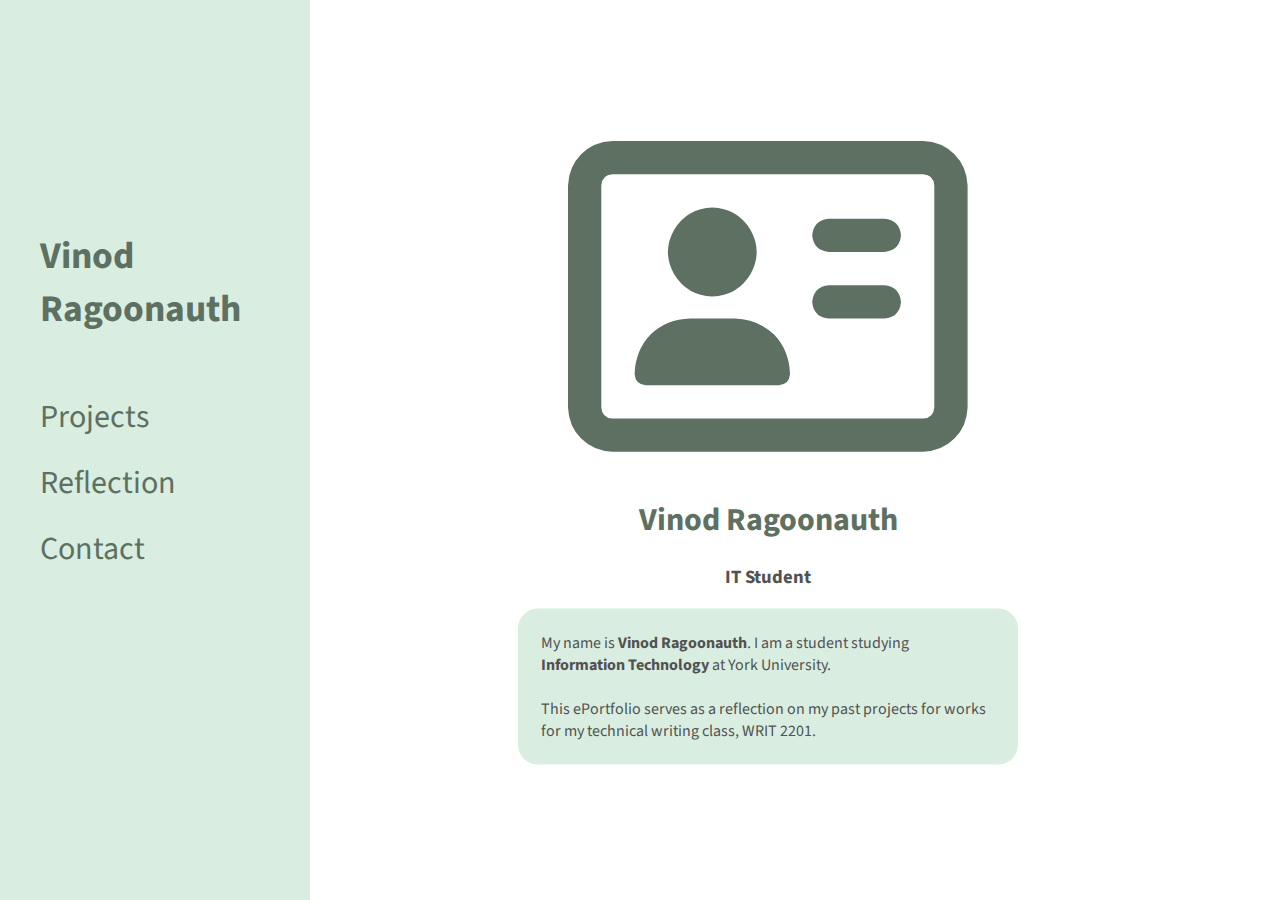
==== index.html @ c740549b "added projects" ====
<!DOCTYPE html>
<html lang="en">
<title>Vinod Ragoonauth - ePortfolio</title>
<meta charset="UTF-8">
<meta name="viewport" content="width=device-width, initial-scale=1">
<link href="css/style.css?t=[timestamp]" rel="stylesheet">
<link rel="stylesheet" href="https://fonts.googleapis.com/css?family=Source+Sans+Pro">
<link rel="stylesheet" href="https://cdnjs.cloudflare.com/ajax/libs/animate.css/4.1.1/animate.min.css">
<link rel="stylesheet" href="https://cdnjs.cloudflare.com/ajax/libs/font-awesome/6.2.1/css/all.min.css">
<script src="js/main.js"></script>
<body>
  <!-- MAIN NAV BAR -->
  <nav>
    <ul>
      <li class="animate__animated animate__fadeInLeft animate__fast">
        <a href="index.html">
          <h3>Vinod<br>Ragoonauth</h3>
        </a>
      </li>
      <li class="animate__animated animate__fadeInLeft animate__fast">
        <a href="projects.html">Projects</a>
      </li>
      <li class="animate__animated animate__fadeInLeft animate__fast">
        <a href="reflection.html">Reflection</a>
      </li>
      <li class="animate__animated animate__fadeInLeft animate__fast">
        <a href="contact.html">Contact</a>
      </li>
    </ul>
  </nav>

  <!-- MOBILE NAV BAR -->
  <div class="topnav">
    <a href="index.html">Vinod Ragoonauth</a>
    <div id="navLinks">
      <a href="projects.html">Projects</a>
      <a href="reflection.html">Reflection</a>
      <a href="contact.html">Contact</a>
    </div>
    <a href="javascript:void(0);" class="icon" onclick="showMobileNavMenu()">
      <i class="fa fa-bars"></i>
    </a>
  </div>

  <!-- HOME PAGE -->
  <div class="main">
    <div class="home-content">

      <!-- PROFILE PICTURE -->
      <div class="pfp-container"><i class="fa-regular fa-address-card animate__animated animate__fadeIn animate__slow"></i></div>

      <!-- DESCRIPTION -->
      <h1 class="animate__animated animate__slideInDown">Vinod Ragoonauth</h1>
      <h3 class="animate__animated animate__slideInDown">IT Student</h3>
      <p class="desc-text animate__animated animate__slideInUp">
        My name is <b>Vinod Ragoonauth</b>. I am a student studying <b>Information Technology</b> at York University. <br><br>
        This ePortfolio serves as a reflection on my past projects for works for my technical writing class, 
        WRIT 2201. <br>
      </p>
    </div>
  </div>
</body>

</html>
---- css/style.css ----
/* GENERAL */
:root {
  --navbar-bg-color: #d9eee1;
  --navbar-text-color: #5e7062;
  --grey-text-color: rgb(82, 82, 82);
}

html {
  overflow-y: hidden;
}

body {
  font-family: "Source Sans Pro";
  margin: 0;
}

a {
  text-decoration: none;
  color: var(--navbar-text-color);
}

a:hover {
  color: black;
}

a:active {
  color: grey;
}

.main {
  position: absolute;
  left: 60%;
  top: 50%;
  -webkit-transform: translate(-50%, -50%);
  transform: translate(-50%, -50%);
}

/* NAV BAR */
nav {
  height: 100%;
  position: fixed;
  width: 300px;
  margin: 0;
  padding: 0;
  font-size: xx-large;
  background-color: var(--navbar-bg-color);
  padding-right: 10px;
}

nav ul {
  position: absolute;
  top: 40%;
  -ms-transform: translateY(-50%);
  transform: translateY(-50%);
  list-style-type: none;
}

nav li {
  padding-bottom: 20px;
}

/* MOBILE NAV BAR */
.topnav {
  opacity: 0;
  pointer-events: none;
  overflow: hidden;
  background-color: var(--navbar-bg-color);
  position: relative;
}

.topnav #navLinks {
  display: none;
}

.topnav a {
  float: left;
  color: var(--navbar-text-color);
  padding: 14px 16px;
  text-decoration: none;
  font-size: 17px;
}

.topnav a.icon {
  float: right;
}

.topnav a:hover {
  color: black;
}

/* HOME */
.home-content {
  width: 500px;
}

.home-content h1 {
  text-align: center;
  color: var(--navbar-text-color);
}

.home-content h3 {
  color: var(--grey-text-color);
  text-align: center;
}

.pfp-container {
position: relative;
  -webkit-transform: translate(10%);
  transform: translate(10%);
}

.fa-address-card {
  color: var(--navbar-text-color);
  font-size: 22.2rem;
  text-align: center;
  display: inline-block;
}

.desc-text {
  border-style: solid;
  background-color: var(--navbar-bg-color);
  -moz-background-color: var(--navbar-bg-color);
  border-color: var(--navbar-bg-color);
  border-radius: 20px;
  -moz-border-radius: 20px;
  margin-top: 10px;
  padding: 20px;
  color: var(--grey-text-color);
}

/* PROJECTS */
.projects-content {  display: grid;
  grid-template-columns: 1.2fr 1.2fr;
  grid-template-rows: 1.3fr 1.6fr;
  gap: 0px 0px;
  grid-auto-flow: row;
  grid-template-areas:
    "title title"
    "ifixit-container report-container";
}

.title { 
  grid-area: title; 
  background-color: var(--navbar-bg-color);
  border-style: solid;
  border-color: var(--navbar-bg-color);
  border-radius: 20px;
  text-align: center;
  font-size: 30px;
  padding: 10px; 
}

.ifixit-container { grid-area: ifixit-container; }
.report-container { grid-area: report-container; }

/* MEDIA QUERIES */
@media only screen and (max-width: 900px) {
  nav {
    opacity: 0;
    transition: visibility 0s, opacity 0.5s linear;
    pointer-events: none;
  }

  .main {
    transition: 0.5s ease-in;
    left: 50%;
  }

  .topnav {
    pointer-events: all;
    opacity: 1;
    transition: visibility 0s, opacity 0.5s linear;
  }

  .pfp-container {
    -webkit-transform: translate(15%);
    transform: translate(15%);
  }

  .fa-address-card {
    font-size: 15rem;
  }

  .home-content {
  width: 400px;
  }
  
  .desc-text {
    margin: 10px;
  }
}

@media only screen and (min-width: 901px) {
  nav {
    opacity: 1;
    transition: visibility 0s, opacity 0.5s linear;
  }

  .main {
    transition: 0.5s ease-in;
    left: 60%;
  }
}
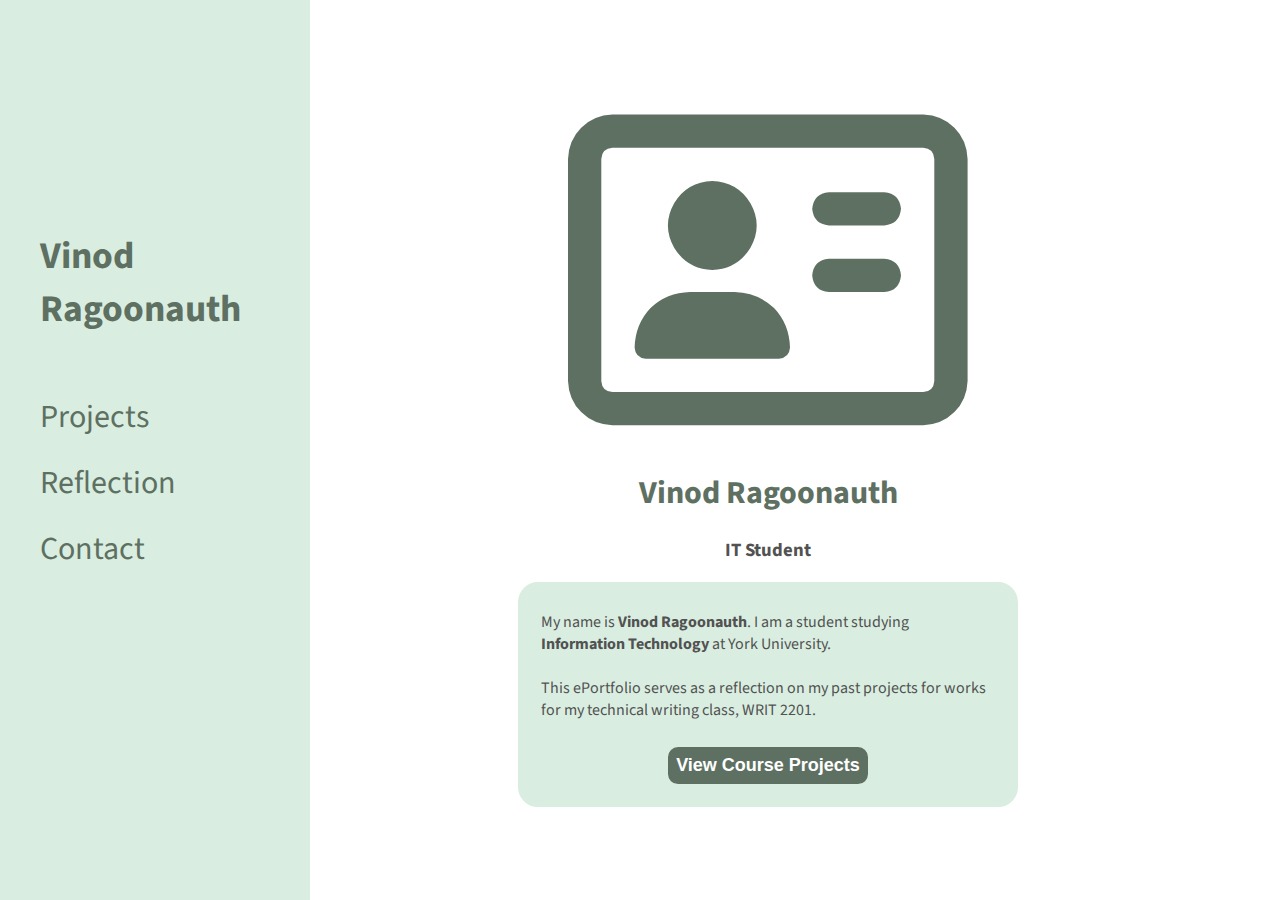
==== commit a922da90: "added buttons to pages" ====
--- a/index.html
+++ b/index.html
@@ -8,6 +8,7 @@
 <link rel="stylesheet" href="https://cdnjs.cloudflare.com/ajax/libs/animate.css/4.1.1/animate.min.css">
 <link rel="stylesheet" href="https://cdnjs.cloudflare.com/ajax/libs/font-awesome/6.2.1/css/all.min.css">
 <script src="js/main.js"></script>
+
 <body>
   <!-- MAIN NAV BAR -->
   <nav>
@@ -47,16 +48,28 @@
     <div class="home-content">
 
       <!-- PROFILE PICTURE -->
-      <div class="pfp-container"><i class="fa-regular fa-address-card animate__animated animate__fadeIn animate__slow"></i></div>
+      <div class="pfp-container">
+        <i class="fa-regular fa-address-card animate__animated animate__fadeIn animate__slow">
+        </i>
+      </div>
 
       <!-- DESCRIPTION -->
       <h1 class="animate__animated animate__slideInDown">Vinod Ragoonauth</h1>
       <h3 class="animate__animated animate__slideInDown">IT Student</h3>
-      <p class="desc-text animate__animated animate__slideInUp">
-        My name is <b>Vinod Ragoonauth</b>. I am a student studying <b>Information Technology</b> at York University. <br><br>
-        This ePortfolio serves as a reflection on my past projects for works for my technical writing class, 
-        WRIT 2201. <br>
-      </p>
+      <div class="text-container animate__animated animate__slideInUp">
+        <p class="desc-text ">
+          My name is <b>Vinod Ragoonauth</b>. I am a student studying <b>Information Technology</b> at York University.
+          <br><br>
+          This ePortfolio serves as a reflection on my past projects for works for my technical writing class,
+          WRIT 2201. <br>
+        </p>
+        <div class="projects-bttn-container">
+          <a href="projects.html">
+            <button class="projects-bttn" type="button">View Course Projects</button>
+          </a>
+        </div>
+      </div>
+
     </div>
   </div>
 </body>
--- a/css/style.css
+++ b/css/style.css
@@ -116,7 +116,7 @@
   display: inline-block;
 }
 
-.desc-text {
+.text-container {
   border-style: solid;
   background-color: var(--navbar-bg-color);
   -moz-background-color: var(--navbar-bg-color);
@@ -124,15 +124,42 @@
   border-radius: 20px;
   -moz-border-radius: 20px;
   margin-top: 10px;
-  padding: 20px;
+  padding-bottom: 20px;
+  /* text-align: center; */
+}
+
+.desc-text {
+  padding: 10px 20px;
   color: var(--grey-text-color);
 }
 
+.projects-bttn-container {
+text-align: center;
+}
+
+.projects-bttn {
+  font-size: 18px;
+  font-weight: bold;
+  background-color: var(--navbar-text-color);
+  color: white;
+  border-radius: 10px;
+  border-style: solid;
+  border-color: var(--navbar-text-color);
+  border-width: 3px;
+  padding: 5px;
+}
+
+.projects-bttn:hover {
+  background-color: var(--navbar-bg-color);
+  color: var(--navbar-text-color);
+}
+
 /* PROJECTS */
-.projects-content {  display: grid;
+.projects-content {  
+  display: grid;
   grid-template-columns: 1.2fr 1.2fr;
   grid-template-rows: 1.3fr 1.6fr;
-  gap: 0px 0px;
+  gap: 0px 30px;
   grid-auto-flow: row;
   grid-template-areas:
     "title title"
@@ -141,17 +168,66 @@
 
 .title { 
   grid-area: title; 
-  background-color: var(--navbar-bg-color);
-  border-style: solid;
-  border-color: var(--navbar-bg-color);
+  /* background-color: var(--navbar-bg-color); */
+  /* border-style: solid; */
+  /* border-color: var(--navbar-bg-color); */
+  /* border-radius: 20px; */
+  text-align: center;
+  font-size: 30px;
+  padding: 10px;
+  height: 40px;
+  font-size: 60px;
+  /* width: 250px; */
+  /* position: relative; */
+  /* top: 50%; */
+  /* left: 25%; */
+}
+
+.ifixit-container { 
+  grid-area: ifixit-container;
+  text-align: center;
+  padding: 10px;
+  border-style: solid;
+  border-color: var(--navbar-text-color);
   border-radius: 20px;
-  text-align: center;
-  font-size: 30px;
-  padding: 10px; 
-}
-
-.ifixit-container { grid-area: ifixit-container; }
-.report-container { grid-area: report-container; }
+  margin: 20px 10px;
+  font-size: 1.5rem;
+  font-weight: bold;
+  width: 250px;
+}
+
+.ifixit-container p {
+  font-size: 20px;
+  font-weight: 400;
+}
+
+.ifixit-container:hover {
+  background-color: var(--navbar-text-color);
+  color: white;
+}
+
+.report-container { 
+  grid-area: report-container;
+  text-align: center;
+  padding: 10px;
+  border-style: solid;
+  border-color: var(--navbar-text-color);
+  border-radius: 20px;
+  margin: 20px 10px;
+  font-size: 1.5rem;
+  font-weight: bold;
+  width: 250px;
+}
+
+.report-container p {
+  font-size: 20px;
+  font-weight: 400;
+}
+
+.report-container:hover {
+  background-color: var(--navbar-text-color);
+  color: white;
+}
 
 /* MEDIA QUERIES */
 @media only screen and (max-width: 900px) {
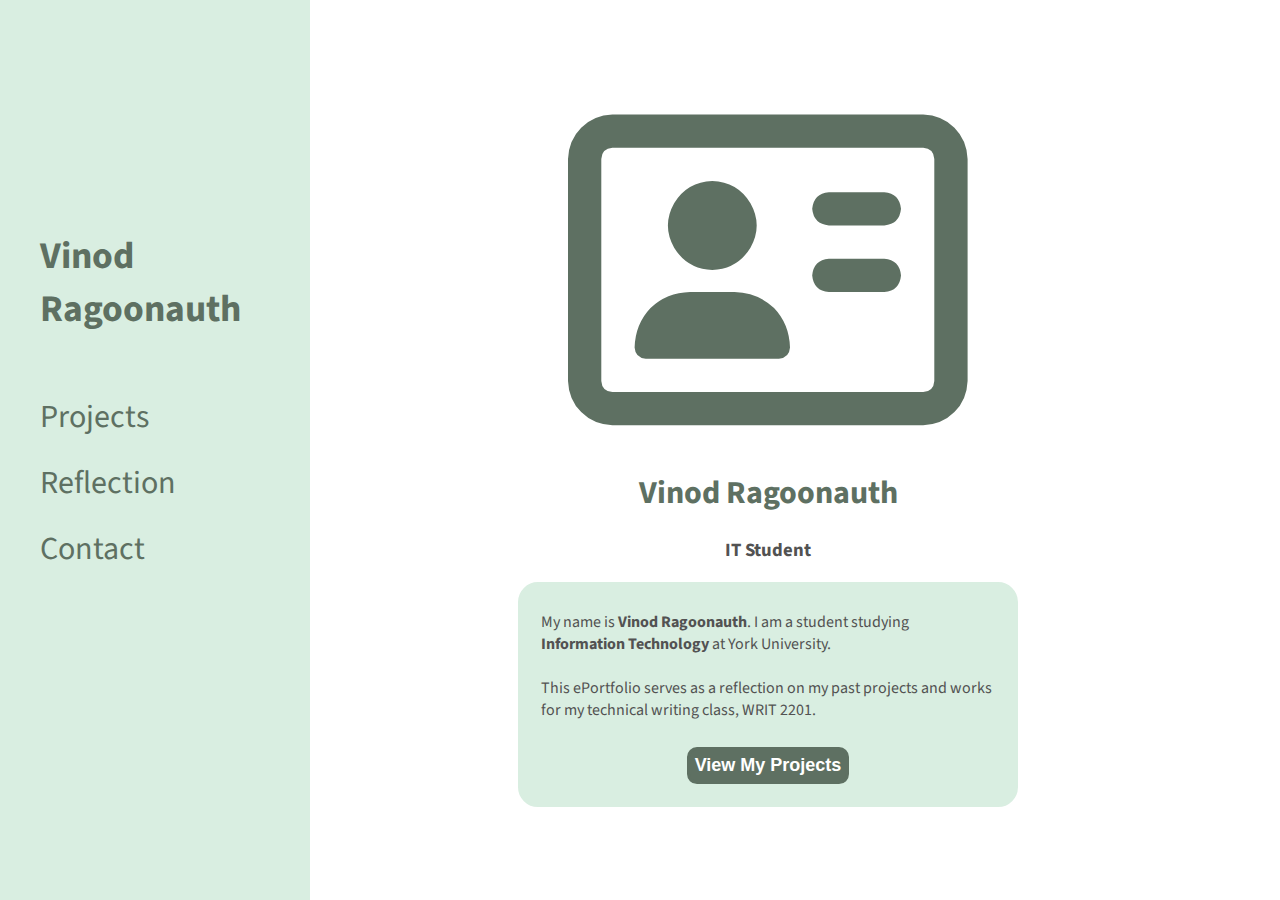
==== commit e0138c26: "created Dev branch" ====
--- a/index.html
+++ b/index.html
@@ -60,12 +60,12 @@
         <p class="desc-text ">
           My name is <b>Vinod Ragoonauth</b>. I am a student studying <b>Information Technology</b> at York University.
           <br><br>
-          This ePortfolio serves as a reflection on my past projects for works for my technical writing class,
+          This ePortfolio serves as a reflection on my past projects and works for my technical writing class,
           WRIT 2201. <br>
         </p>
         <div class="projects-bttn-container">
           <a href="projects.html">
-            <button class="projects-bttn" type="button">View Course Projects</button>
+            <button class="projects-bttn" type="button">View My Projects</button>
           </a>
         </div>
       </div>
--- a/css/style.css
+++ b/css/style.css
@@ -230,7 +230,7 @@
 }
 
 /* MEDIA QUERIES */
-@media only screen and (max-width: 900px) {
+@media only screen and (max-width: 1000px) {
   nav {
     opacity: 0;
     transition: visibility 0s, opacity 0.5s linear;
@@ -266,7 +266,7 @@
   }
 }
 
-@media only screen and (min-width: 901px) {
+@media only screen and (min-width: 1001px) {
   nav {
     opacity: 1;
     transition: visibility 0s, opacity 0.5s linear;
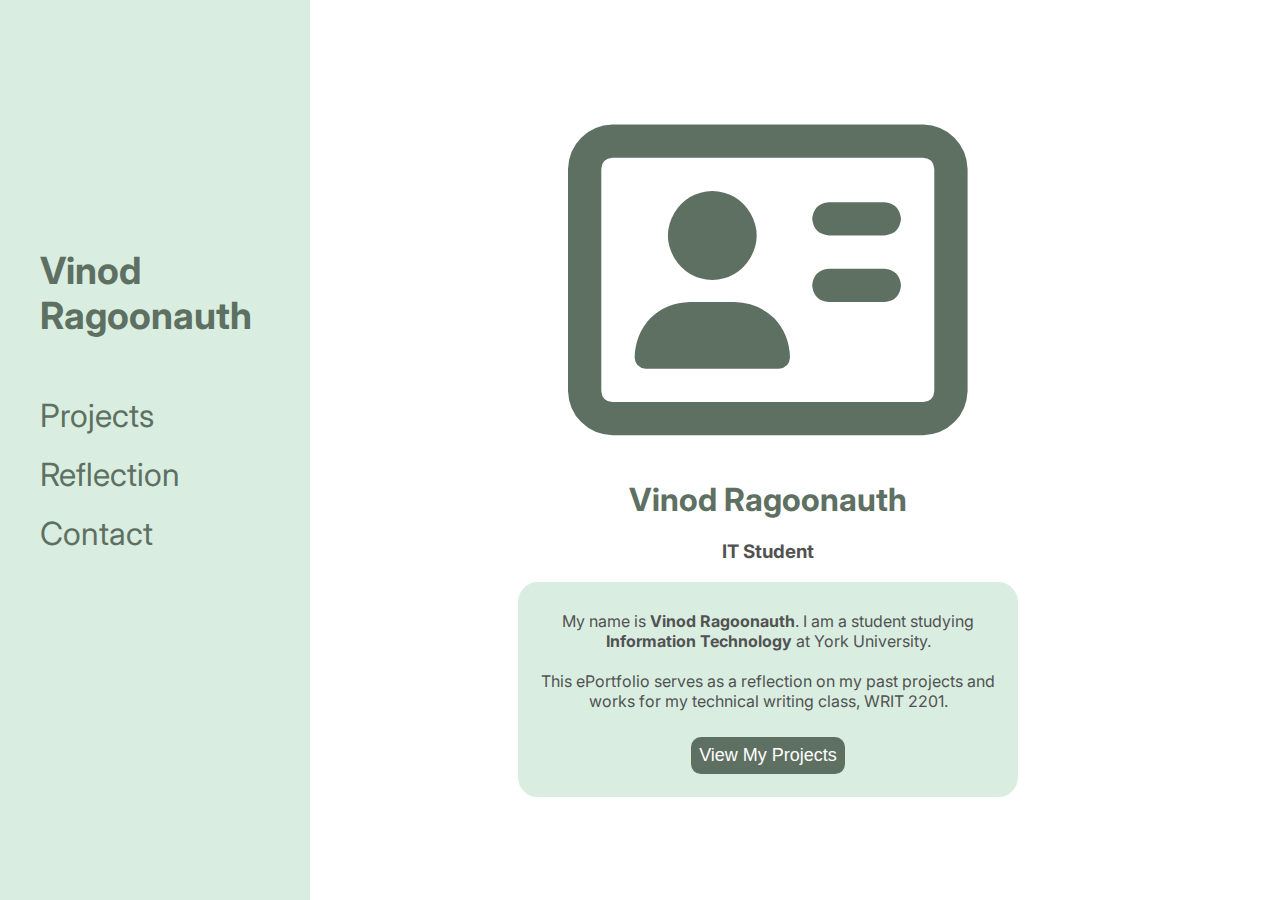
==== commit 6498b2ff: "changed font" ====
--- a/index.html
+++ b/index.html
@@ -4,7 +4,7 @@
 <meta charset="UTF-8">
 <meta name="viewport" content="width=device-width, initial-scale=1">
 <link href="css/style.css?t=[timestamp]" rel="stylesheet">
-<link rel="stylesheet" href="https://fonts.googleapis.com/css?family=Source+Sans+Pro">
+<link rel="stylesheet" href="https://fonts.googleapis.com/css?family=Inter">
 <link rel="stylesheet" href="https://cdnjs.cloudflare.com/ajax/libs/animate.css/4.1.1/animate.min.css">
 <link rel="stylesheet" href="https://cdnjs.cloudflare.com/ajax/libs/font-awesome/6.2.1/css/all.min.css">
 <script src="js/main.js"></script>
--- a/css/style.css
+++ b/css/style.css
@@ -3,6 +3,9 @@
   --navbar-bg-color: #d9eee1;
   --navbar-text-color: #5e7062;
   --grey-text-color: rgb(82, 82, 82);
+  --light-grey: rgb(241, 241, 241);
+  --other-green: rgb(93, 155, 0);
+  --navbar-bg-color-selected: #b4d6c1;
 }
 
 html {
@@ -10,7 +13,7 @@
 }
 
 body {
-  font-family: "Source Sans Pro";
+  font-family: "Inter";
   margin: 0;
 }
 
@@ -21,10 +24,6 @@
 
 a:hover {
   color: black;
-}
-
-a:active {
-  color: grey;
 }
 
 .main {
@@ -125,7 +124,7 @@
   -moz-border-radius: 20px;
   margin-top: 10px;
   padding-bottom: 20px;
-  /* text-align: center; */
+  text-align: center;
 }
 
 .desc-text {
@@ -139,7 +138,7 @@
 
 .projects-bttn {
   font-size: 18px;
-  font-weight: bold;
+  font-weight: 500;
   background-color: var(--navbar-text-color);
   color: white;
   border-radius: 10px;
@@ -150,8 +149,9 @@
 }
 
 .projects-bttn:hover {
-  background-color: var(--navbar-bg-color);
-  color: var(--navbar-text-color);
+  background-color: var(--navbar-bg-color-selected);
+  color: var(--navbar-text-color);
+  border-color: var(--navbar-bg-color-selected);
 }
 
 /* PROJECTS */
@@ -168,29 +168,24 @@
 
 .title { 
   grid-area: title; 
-  /* background-color: var(--navbar-bg-color); */
-  /* border-style: solid; */
-  /* border-color: var(--navbar-bg-color); */
-  /* border-radius: 20px; */
-  text-align: center;
-  font-size: 30px;
+  text-align: center;
+  font-size: 20px;
   padding: 10px;
   height: 40px;
+}
+
+.title h1 {
   font-size: 60px;
-  /* width: 250px; */
-  /* position: relative; */
-  /* top: 50%; */
-  /* left: 25%; */
 }
 
 .ifixit-container { 
   grid-area: ifixit-container;
   text-align: center;
   padding: 10px;
-  border-style: solid;
+  background-color: var(--light-grey);
   border-color: var(--navbar-text-color);
   border-radius: 20px;
-  margin: 20px 10px;
+  margin: 40px 10px;
   font-size: 1.5rem;
   font-weight: bold;
   width: 250px;
@@ -210,10 +205,10 @@
   grid-area: report-container;
   text-align: center;
   padding: 10px;
-  border-style: solid;
+  background-color: var(--light-grey);
   border-color: var(--navbar-text-color);
   border-radius: 20px;
-  margin: 20px 10px;
+  margin: 40px 10px;
   font-size: 1.5rem;
   font-weight: bold;
   width: 250px;
@@ -227,6 +222,52 @@
 .report-container:hover {
   background-color: var(--navbar-text-color);
   color: white;
+}
+
+/* CONTACT PAGE */
+.contact-form-container{
+  background-color: var(--light-grey);
+  border-radius: 10px;
+  padding: 20px;
+}
+
+input, textarea {
+  width: 100%;
+  padding: 10px;
+  border: 1px solid white;
+  border-radius: 5px;
+  box-sizing: border-box;
+  margin-top: 6px;
+  margin-bottom: 16px;
+  resize: vertical;
+  font-family: Arial, Helvetica, sans-serif;
+  font-weight: bold;
+  font-size: 13px;
+}
+
+input[type=submit] {
+  background-color: var(--navbar-bg-color);
+  font-weight: bold;
+  font-family: Arial, Helvetica, sans-serif;
+  border: none;
+}
+
+input[type=submit]:hover {
+  background-color: var(--navbar-bg-color-selected);
+}
+
+input:focus, textarea:focus {
+  outline: none !important;
+  border-color: var(--navbar-text-color);
+  border: 2px solid var(--other-green); 
+}
+
+.contact-content h1 {
+  color: var(--grey-text-color);
+}
+
+.email-text {
+  color: var(--grey-text-color);
 }
 
 /* MEDIA QUERIES */
@@ -240,6 +281,7 @@
   .main {
     transition: 0.5s ease-in;
     left: 50%;
+    width: 400px;
   }
 
   .topnav {
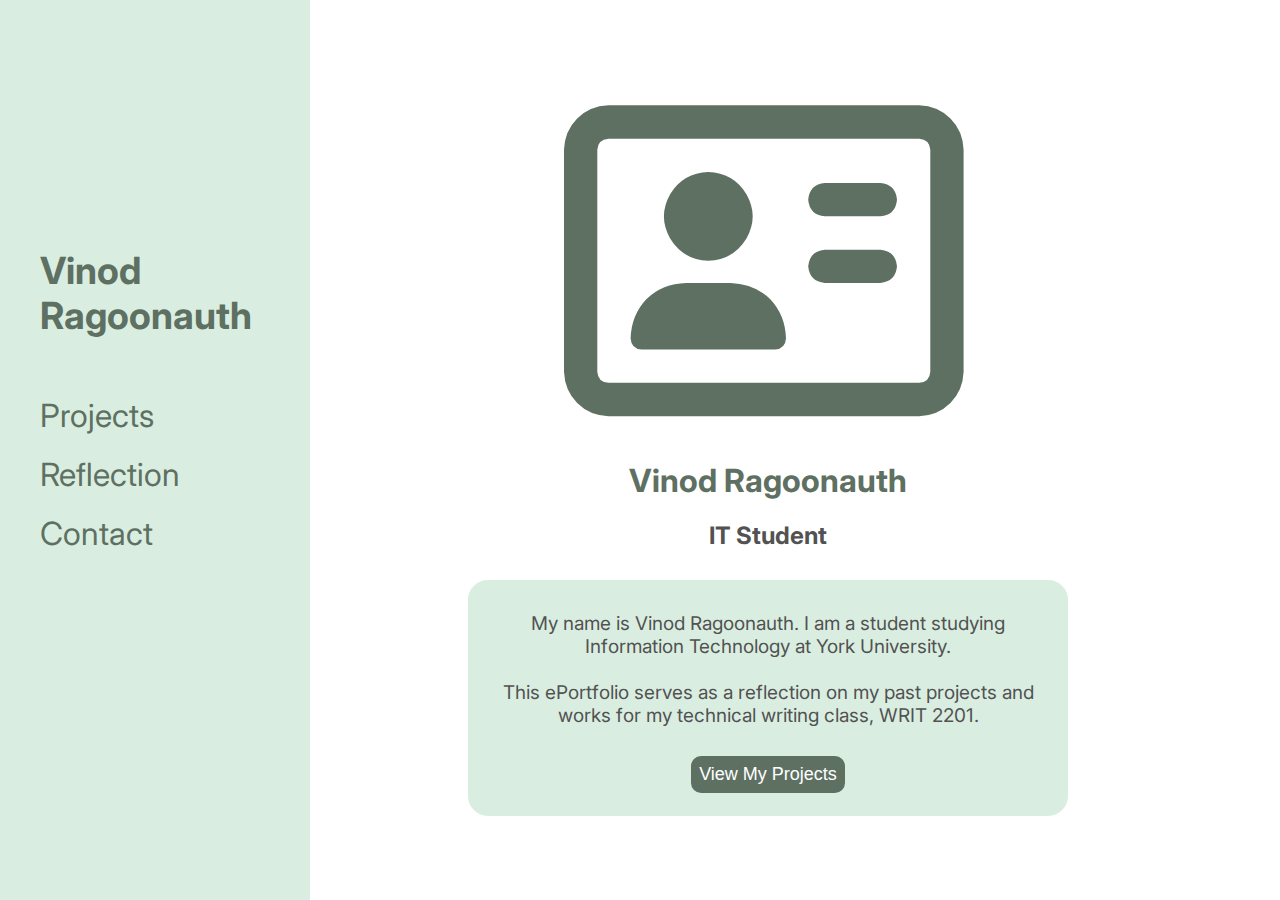
==== commit fe657ff3: "fixed firefox font and spacing" ====
--- a/index.html
+++ b/index.html
@@ -4,7 +4,6 @@
 <meta charset="UTF-8">
 <meta name="viewport" content="width=device-width, initial-scale=1">
 <link href="css/style.css?t=[timestamp]" rel="stylesheet">
-<link rel="stylesheet" href="https://fonts.googleapis.com/css?family=Inter">
 <link rel="stylesheet" href="https://cdnjs.cloudflare.com/ajax/libs/animate.css/4.1.1/animate.min.css">
 <link rel="stylesheet" href="https://cdnjs.cloudflare.com/ajax/libs/font-awesome/6.2.1/css/all.min.css">
 <script src="js/main.js"></script>
@@ -55,10 +54,10 @@
 
       <!-- DESCRIPTION -->
       <h1 class="animate__animated animate__slideInDown">Vinod Ragoonauth</h1>
-      <h3 class="animate__animated animate__slideInDown">IT Student</h3>
+      <h2 class="animate__animated animate__slideInDown">IT Student</h2>
       <div class="text-container animate__animated animate__slideInUp">
         <p class="desc-text ">
-          My name is <b>Vinod Ragoonauth</b>. I am a student studying <b>Information Technology</b> at York University.
+          My name is Vinod Ragoonauth. I am a student studying Information Technology at York University.
           <br><br>
           This ePortfolio serves as a reflection on my past projects and works for my technical writing class,
           WRIT 2201. <br>
--- a/css/style.css
+++ b/css/style.css
@@ -1,4 +1,5 @@
 /* GENERAL */
+@import url("https://fonts.googleapis.com/css?family=Inter");
 :root {
   --navbar-bg-color: #d9eee1;
   --navbar-text-color: #5e7062;
@@ -6,15 +7,28 @@
   --light-grey: rgb(241, 241, 241);
   --other-green: rgb(93, 155, 0);
   --navbar-bg-color-selected: #b4d6c1;
+  --background: #white;
 }
 
 html {
   overflow-y: hidden;
+  background-color: var(--background);
 }
 
 body {
   font-family: "Inter";
   margin: 0;
+}
+
+@-moz-document url-prefix() {
+  h1 {
+    -webkit-text-stroke: 0.55px; 
+    letter-spacing: -1.5px;
+  }
+  h3 {
+    -webkit-text-stroke: 0.45px; 
+    letter-spacing: -1.1px;
+  }
 }
 
 a {
@@ -89,7 +103,7 @@
 
 /* HOME */
 .home-content {
-  width: 500px;
+  width: 600px;
 }
 
 .home-content h1 {
@@ -97,15 +111,15 @@
   color: var(--navbar-text-color);
 }
 
-.home-content h3 {
+.home-content h2 {
   color: var(--grey-text-color);
   text-align: center;
 }
 
 .pfp-container {
-position: relative;
-  -webkit-transform: translate(10%);
-  transform: translate(10%);
+  position: relative;
+  -webkit-transform: translate(16%);
+  transform: translate(16%);
 }
 
 .fa-address-card {
@@ -122,13 +136,14 @@
   border-color: var(--navbar-bg-color);
   border-radius: 20px;
   -moz-border-radius: 20px;
-  margin-top: 10px;
+  margin-top: 30px;
   padding-bottom: 20px;
   text-align: center;
 }
 
 .desc-text {
   padding: 10px 20px;
+  font-size: 19px;
   color: var(--grey-text-color);
 }
 
@@ -176,11 +191,17 @@
 
 .title h1 {
   font-size: 60px;
+  color: var(--grey-text-color);
+}
+
+.title p {
+  color: var(--grey-text-color);
 }
 
 .ifixit-container { 
   grid-area: ifixit-container;
   text-align: center;
+  color: var(--grey-text-color);
   padding: 10px;
   background-color: var(--light-grey);
   border-color: var(--navbar-text-color);
@@ -204,6 +225,7 @@
 .report-container { 
   grid-area: report-container;
   text-align: center;
+  color: var(--grey-text-color);
   padding: 10px;
   background-color: var(--light-grey);
   border-color: var(--navbar-text-color);
@@ -262,7 +284,7 @@
   border: 2px solid var(--other-green); 
 }
 
-.contact-content h1 {
+.contact {
   color: var(--grey-text-color);
 }
 
@@ -291,8 +313,8 @@
   }
 
   .pfp-container {
-    -webkit-transform: translate(15%);
-    transform: translate(15%);
+    -webkit-transform: translate(16%);
+    transform: translate(16%);
   }
 
   .fa-address-card {
